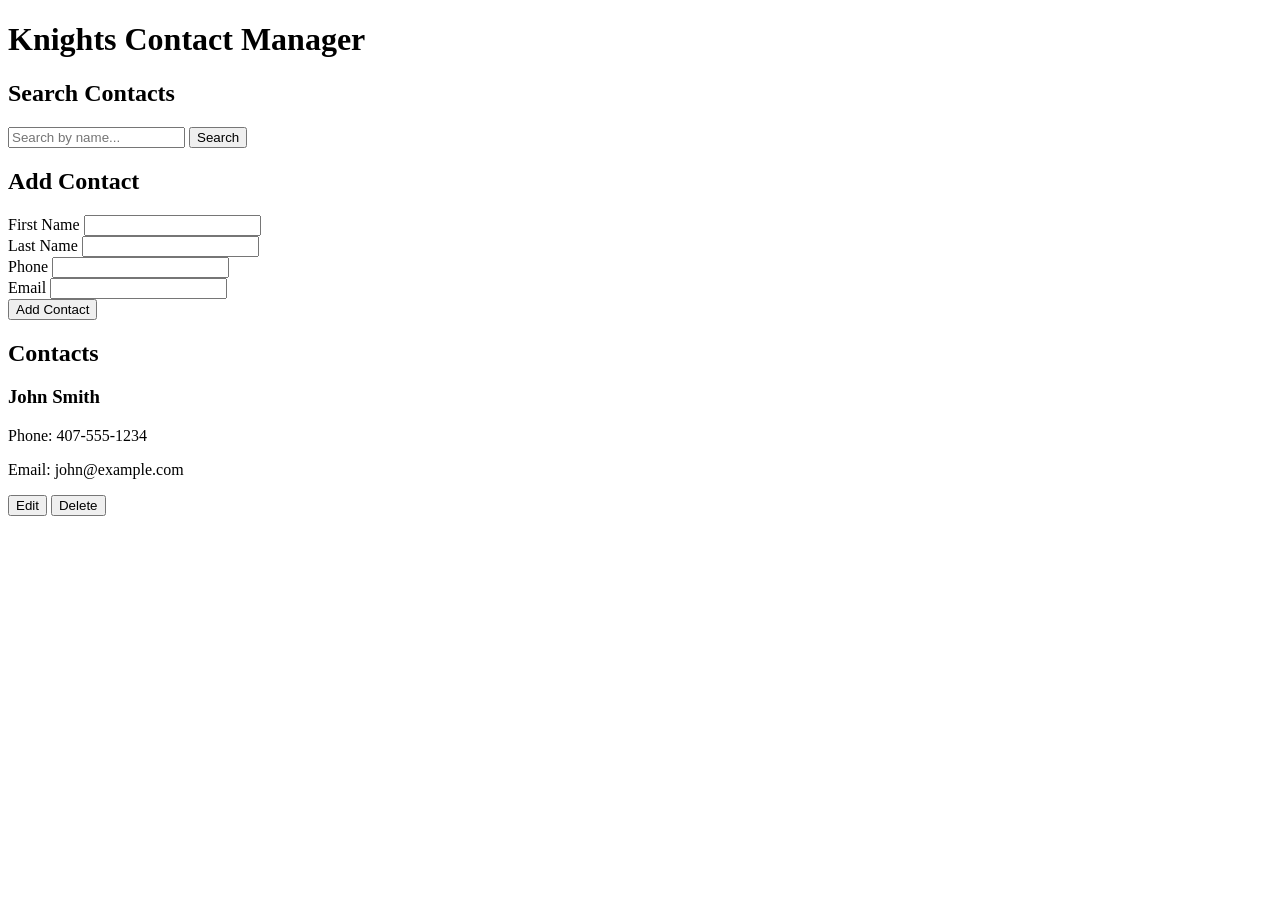
==== contacts.html @ d0effa70 "Add files via upload" ====
<!DOCTYPE html>
<html lang="en">

<head>
    <meta charset="utf-8">
    <meta name="viewport" content="width=device-width, initial-scale=1">

    <title>Contacts - Knight Contacts Manager</title>
    <link rel="stylesheet" href="styles.css">
</head>

<body>

    <main>

        <h1>Knights Contact Manager</h1>


        <!-- Search -->
        <section id="search-section">

            <h2>Search Contacts</h2>

            <input
                id="search-input"
                type="text"
                placeholder="Search by name..."
            >

            <button type="button" id="search-button">
                Search
            </button>

        </section>


        <!-- Add Contact -->
        <section id="add-contact-section">

            <h2>Add Contact</h2>

            <form id="add-contact-form">

                <div>
                    <label for="contact-first-name">First Name</label>
                    <input
                        id="contact-first-name"
                        type="text"
                        required
                    >
                </div>

                <div>
                    <label for="contact-last-name">Last Name</label>
                    <input
                        id="contact-last-name"
                        type="text"
                        required
                    >
                </div>

                <div>
                    <label for="contact-phone">Phone</label>
                    <input
                        id="contact-phone"
                        type="tel"
                    >
                </div>

                <div>
                    <label for="contact-email">Email</label>
                    <input
                        id="contact-email"
                        type="email"
                    >
                </div>

                <button type="submit">
                    Add Contact
                </button>

            </form>

        </section>


        <!-- Contact List -->
        <section id="contacts-section">

            <h2>Contacts</h2>

	    <div id="contacts-list">

        	<div class="contact-card">

        	    <div class="contact-info">
            	        <h3>John Smith</h3>
            	        <p>Phone: 407-555-1234</p>
            	        <p>Email: john@example.com</p>
            	    </div>

        	    <div class="contact-actions">
                        <button type="button">Edit</button>
                        <button type="button">Delete</button>
        	    </div>

    	        </div>

	    </div>
        </section>


        <!-- Status messages -->
        <p id="contact-status" role="status" aria-live="polite"></p>


    </main>

</body>

</html>
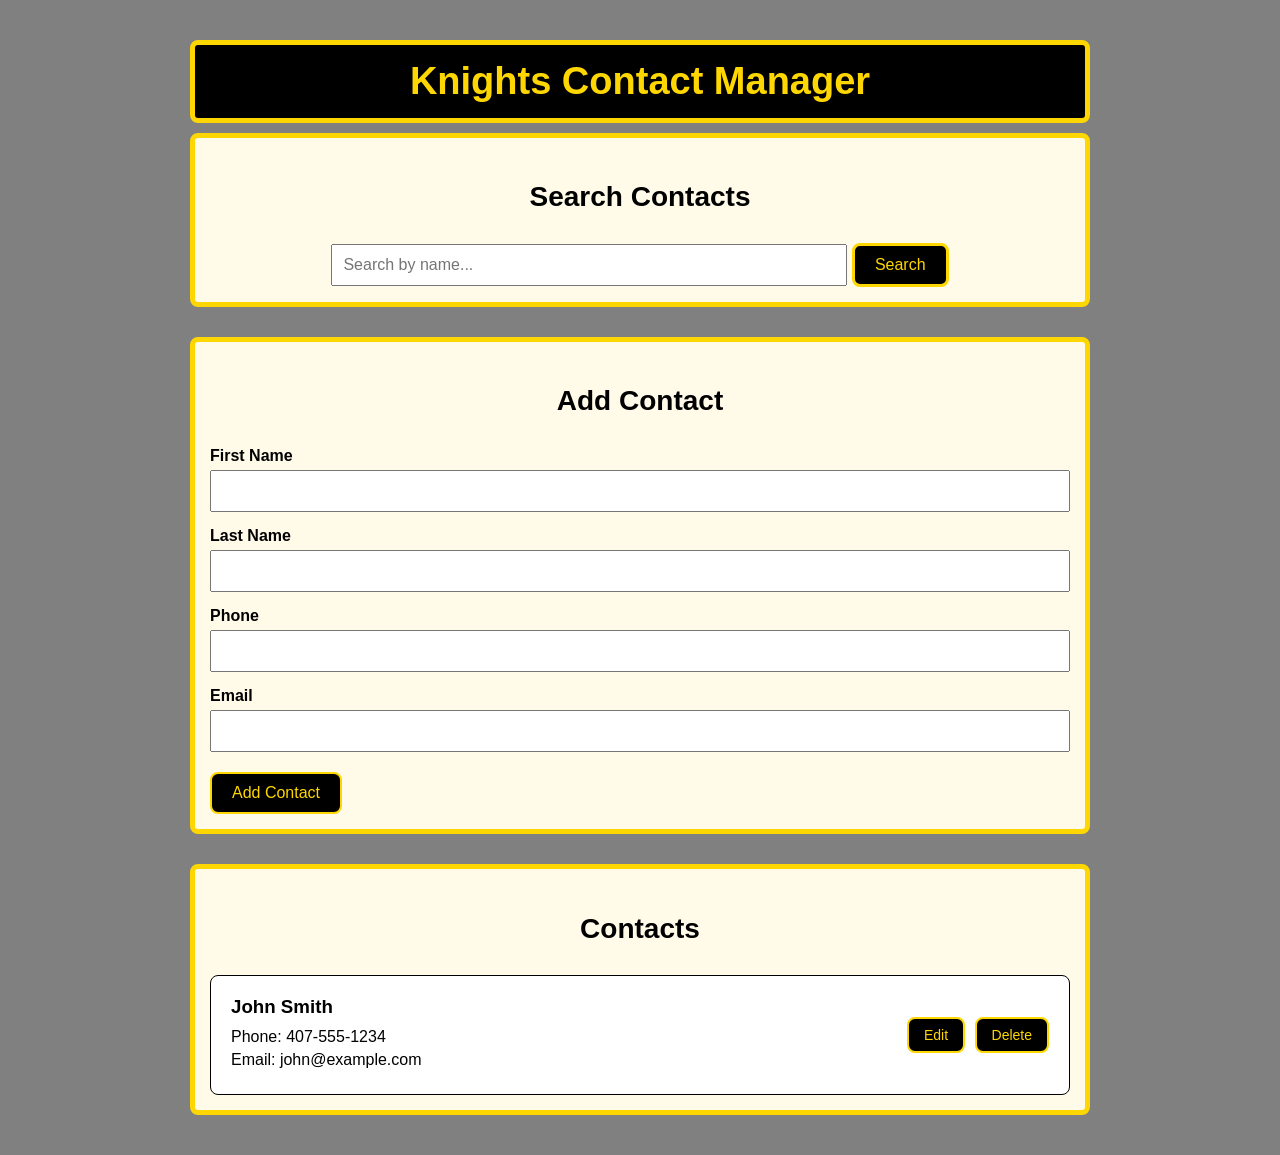
==== commit f4f9d38d: "Fix syntax error in api.js fake register" ====
--- a/contacts.html
+++ b/contacts.html
@@ -6,7 +6,7 @@
     <meta name="viewport" content="width=device-width, initial-scale=1">
 
     <title>Contacts - Knight Contacts Manager</title>
-    <link rel="stylesheet" href="styles.css">
+    <link rel="stylesheet" href="css/styles.css">
 </head>
 
 <body>
--- a/css/styles.css
+++ b/css/styles.css
@@ -0,0 +1,283 @@
+/*General Page Styling*/
+
+body {
+    margin: 0;
+    font-family: Arial, sans-serif;
+
+    background-color: grey;
+}
+
+main {
+    width: 80%;
+    max-width: 900px;
+    margin: 40px auto;
+}
+
+
+/*Headers*/
+
+h1 {
+    text-align: center;
+    font-size: 38px;
+    margin-bottom: 10px;
+
+    border: 5px solid gold;
+    padding: 15px;
+    color: gold;
+    background-color: black;
+    border-radius: 8px;
+}
+
+h2 {
+    text-align: center;
+    font-size: 28px;
+    margin-bottom: 25px;
+
+    padding: 5px;
+    color: black;
+    
+
+    display: block;
+    width: fit-content;
+    margin-left: auto;
+    margin-right: auto;
+}
+
+/*Search*/
+
+#search-section {
+    margin-bottom: 30px;
+    background-color: #FFFBE8;
+    padding: 15px;
+    margin-bottom: 30px;
+    border-radius: 8px;
+
+    border: 5px solid gold;
+    text-align: center;
+}
+
+#search-input {
+    width: 60%;
+    padding: 10px;
+    font-size: 16px;
+    box-sizing: border-box;
+}
+
+#search-button {
+    padding: 10px 20px;
+    font-size: 16px;
+    cursor: pointer;
+    background-color: black;
+    color: gold;
+    border: 3px solid gold;
+    border-radius: 8px;
+    
+}
+
+/*Add Contact*/
+
+#add-contact-section {
+    background-color: #FFFBE8;
+    padding: 15px;
+    margin-bottom: 30px;
+    border-radius: 8px;
+
+    border: 5px solid gold;
+}
+
+#add-contact-form div {
+    margin-bottom: 15px;
+}
+
+#add-contact-form label {
+    display: block;
+    margin-bottom: 5px;
+    font-weight: bold;
+}
+
+#add-contact-form input {
+    width: 100%;
+    padding: 10px;
+    font-size: 16px;
+    box-sizing: border-box;
+}
+
+#add-contact-form button {
+    background-color: black;
+    color: gold;
+    border: 2px solid gold;
+    
+    margin-top: 5px;
+    padding: 10px 20px;
+    font-size: 16px;
+    cursor: pointer;
+    border-radius: 8px;
+}
+
+/*Contact Cards*/
+
+#contacts-section {
+    margin-bottom: 30px;
+    background-color: #FFFBE8;
+    padding: 15px;
+    margin-bottom: 30px;
+    border-radius: 8px;
+
+    border: 5px solid gold;
+}
+
+#contacts-list {
+    display: flex;
+    flex-direction: column;
+    gap: 15px;
+}
+
+.contact-card {
+    background-color: white;
+    padding: 20px;
+    border-radius: 8px;
+    border: 1px solid black;
+
+    display: flex;
+    justify-content: space-between;
+    align-items: center;
+}
+
+.contact-info h3 {
+    margin-top: 0;
+    margin-bottom: 10px;
+}
+
+.contact-info p {
+    margin: 5px 0;
+}
+
+.contact-actions button {
+    background-color: black;
+    border: 2px solid gold;
+    color: gold;
+    border-radius: 5px;
+    padding: 8px 15px;
+    margin-left: 5px;
+    font-size: 14px;
+    cursor: pointer;
+    border-radius: 8px;
+}
+
+/*For Index.html Sign In*/
+
+
+#form-signin .field {
+    margin-bottom: 20px;
+}
+
+#form-signin label {
+    display: block;
+    margin-bottom: 8px;
+    font-weight: bold;
+    text-align: center;
+    font-size: 26px;
+}
+
+#form-signin input {
+    width: 60%;
+    padding: 10px;
+    font-size: 16px;
+    box-sizing: border-box;
+}
+
+#form-signin button {
+    background-color: black;
+    color: gold;
+    border: 2px solid gold;
+    border-radius: 8px;
+
+    padding: 10px 20px;
+    font-size: 16px;
+    cursor: pointer;
+}
+
+#form-signin {
+    background-color: #FFFBE8;
+    padding: 30px;
+    border: 5px solid gold;
+    border-radius: 8px;
+
+    width: 70%;
+    margin: 0 auto;
+    box-sizing: border-box;
+
+    text-align: center;
+}
+
+/* For register.html */
+
+#form-register {
+    background-color: #FFFBE8;
+    padding: 30px;
+    border: 5px solid gold;
+    border-radius: 8px;
+
+    width: 70%;
+    margin: 0 auto;
+    box-sizing: border-box;
+
+    text-align: center;
+}
+
+#form-register .field {
+    margin-bottom: 20px;
+}
+
+#form-register label {
+    display: block;
+    margin-bottom: 8px;
+    font-weight: bold;
+    text-align: center;
+    font-size: 26px;
+}
+
+#form-register input {
+    width: 60%;
+    padding: 10px;
+    font-size: 16px;
+    box-sizing: border-box;
+}
+
+#form-register button {
+    background-color: black;
+    color: gold;
+    border: 2px solid gold;
+    border-radius: 8px;
+
+    padding: 10px 20px;
+    font-size: 16px;
+    cursor: pointer;
+}
+
+#form-register + p {
+    background-color: #FFFBE8;
+    padding: 15px;
+    border: 5px solid gold;
+    border-radius: 8px;
+
+    width: 70%;
+    margin: 20px auto 0;
+    box-sizing: border-box;
+
+    text-align: center;
+}
+
+#form-register + p a {
+    display: inline-block;
+
+    background-color: black;
+    color: gold;
+    border: 2px solid gold;
+    border-radius: 8px;
+
+    padding: 8px 15px;
+    margin-left: 5px;
+
+    text-decoration: none;
+}
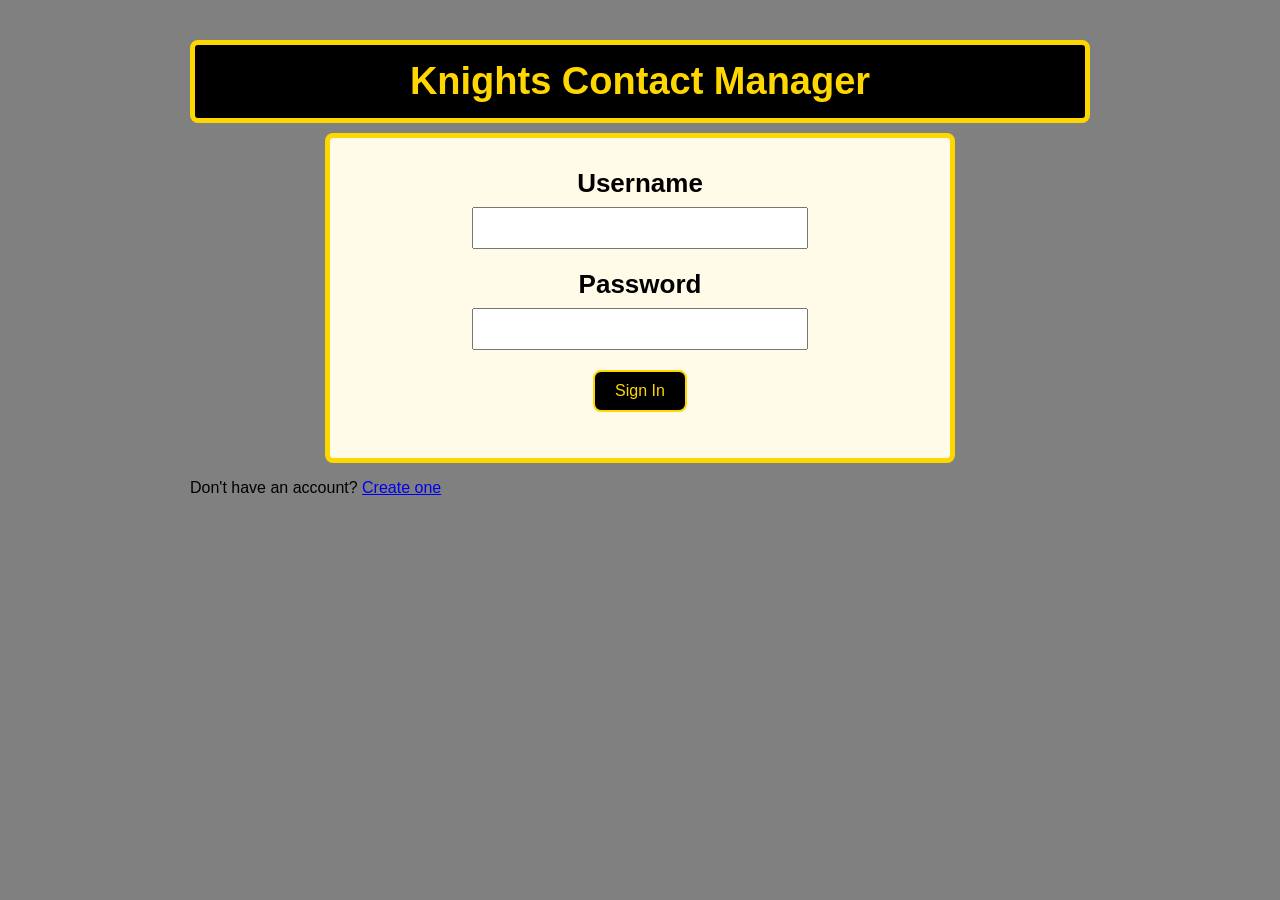
==== commit ef46f74c: "Add sign-out and redirect to sign-in when not logged in" ====
--- a/contacts.html
+++ b/contacts.html
@@ -6,6 +6,7 @@
     <meta name="viewport" content="width=device-width, initial-scale=1">
 
     <title>Contacts - Knight Contacts Manager</title>
+        <link rel="stylesheet" href="https://fonts.googleapis.com/css2?family=Outfit:wght@400;500;600;700&display=swap">
     <link rel="stylesheet" href="css/styles.css">
 </head>
 
@@ -14,6 +15,10 @@
     <main>
 
         <h1>Knights Contact Manager</h1>
+                <div class="user-bar">
+            <p id="welcome"></p>
+            <button type="button" id="signout-button">Sign out</button>
+        </div>
 
 
         <!-- Search -->
@@ -115,7 +120,8 @@
 
 
     </main>
-
+        <script src="js/api.js"></script>
+        <script src="js/contacts.js"></script>
 </body>
 
 </html>
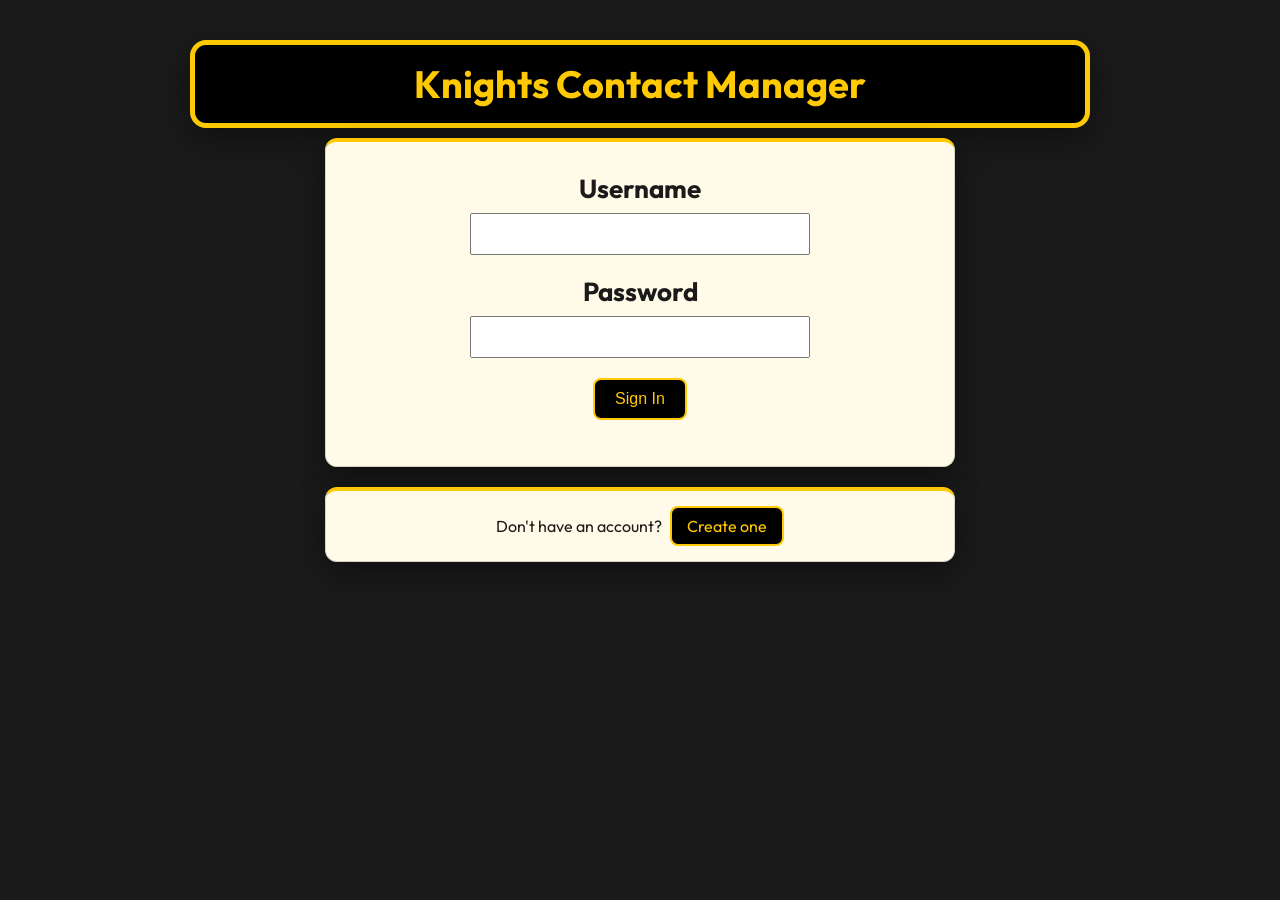
==== commit 54b36b26: "Add contact search with results shown under the search box" ====
--- a/contacts.html
+++ b/contacts.html
@@ -26,17 +26,38 @@
 
             <h2>Search Contacts</h2>
 
-            <input
-                id="search-input"
-                type="text"
-                placeholder="Search by name..."
-            >
-
-            <button type="button" id="search-button">
-                Search
-            </button>
+                        <form id="search-form" role="search">
+                <input id="search-input" type="search" placeholder="Search by name..." aria-label="Search contacts">
+                <button type="submit" id="search-button">Search</button>
+            </form>
 
         </section>
+
+         <!-- Contact List -->
+        <section id="contacts-section">
+
+            <h2>Contacts</h2>
+
+	    <div id="contacts-list">
+
+        	<div class="contact-card">
+
+        	    <div class="contact-info">
+            	        <h3>John Smith</h3>
+            	        <p>Phone: 407-555-1234</p>
+            	        <p>Email: john@example.com</p>
+            	    </div>
+
+        	    <div class="contact-actions">
+                        <button type="button">Edit</button>
+                        <button type="button">Delete</button>
+        	    </div>
+
+    	        </div>
+
+	    </div>
+        </section>
+
 
 
         <!-- Add Contact -->
@@ -89,31 +110,7 @@
         </section>
 
 
-        <!-- Contact List -->
-        <section id="contacts-section">
-
-            <h2>Contacts</h2>
-
-	    <div id="contacts-list">
-
-        	<div class="contact-card">
-
-        	    <div class="contact-info">
-            	        <h3>John Smith</h3>
-            	        <p>Phone: 407-555-1234</p>
-            	        <p>Email: john@example.com</p>
-            	    </div>
-
-        	    <div class="contact-actions">
-                        <button type="button">Edit</button>
-                        <button type="button">Delete</button>
-        	    </div>
-
-    	        </div>
-
-	    </div>
-        </section>
-
+       
 
         <!-- Status messages -->
         <p id="contact-status" role="status" aria-live="polite"></p>
--- a/css/styles.css
+++ b/css/styles.css
@@ -1,10 +1,21 @@
 /*General Page Styling*/
+
+
+:root {
+    --black: #111111;
+    --gold: #FFC904;
+    --cream: #FFFBE8;
+    --page: #EDEBE6;
+    --text: #1A1A1A;
+    --border: #D9D3C3;
+    --radius: 12px;
+}
 
 body {
     margin: 0;
-    font-family: Arial, sans-serif;
-
-    background-color: grey;
+    font-family: 'Outfit', system-ui, sans-serif;
+    background-color: #1a1a1a;
+    color: var(--cream);
 }
 
 main {
@@ -21,11 +32,12 @@
     font-size: 38px;
     margin-bottom: 10px;
 
-    border: 5px solid gold;
-    padding: 15px;
-    color: gold;
-    background-color: black;
-    border-radius: 8px;
+    border: 5px solid var(--gold);
+    padding: 15px;
+    color: var(--gold);
+    background-color: black;
+    border-radius: 16px;
+    box-shadow: 0 10px 30px rgba(0, 0, 0, 0.4);
 }
 
 h2 {
@@ -52,13 +64,13 @@
     margin-bottom: 30px;
     border-radius: 8px;
 
-    border: 5px solid gold;
+    border: 5px solid var(--gold);
     text-align: center;
 }
 
 #search-input {
     width: 60%;
-    padding: 10px;
+    padding: 12px;
     font-size: 16px;
     box-sizing: border-box;
 }
@@ -68,8 +80,8 @@
     font-size: 16px;
     cursor: pointer;
     background-color: black;
-    color: gold;
-    border: 3px solid gold;
+    color: var(--gold);
+    border: 3px solid var(--gold);
     border-radius: 8px;
     
 }
@@ -82,7 +94,7 @@
     margin-bottom: 30px;
     border-radius: 8px;
 
-    border: 5px solid gold;
+    border: 5px solid var(--gold);
 }
 
 #add-contact-form div {
@@ -104,8 +116,8 @@
 
 #add-contact-form button {
     background-color: black;
-    color: gold;
-    border: 2px solid gold;
+    color: var(--gold);
+    border: 2px solid var(--gold);
     
     margin-top: 5px;
     padding: 10px 20px;
@@ -123,7 +135,7 @@
     margin-bottom: 30px;
     border-radius: 8px;
 
-    border: 5px solid gold;
+    border: 5px solid var(--gold);
 }
 
 #contacts-list {
@@ -154,8 +166,8 @@
 
 .contact-actions button {
     background-color: black;
-    border: 2px solid gold;
-    color: gold;
+    border: 2px solid var(--gold);
+    color: var(--gold);
     border-radius: 5px;
     padding: 8px 15px;
     margin-left: 5px;
@@ -188,8 +200,8 @@
 
 #form-signin button {
     background-color: black;
-    color: gold;
-    border: 2px solid gold;
+    color: var(--gold);
+    border: 2px solid var(--gold);
     border-radius: 8px;
 
     padding: 10px 20px;
@@ -200,7 +212,7 @@
 #form-signin {
     background-color: #FFFBE8;
     padding: 30px;
-    border: 5px solid gold;
+    border: 5px solid var(--gold);
     border-radius: 8px;
 
     width: 70%;
@@ -215,7 +227,7 @@
 #form-register {
     background-color: #FFFBE8;
     padding: 30px;
-    border: 5px solid gold;
+    border: 5px solid var(--gold);
     border-radius: 8px;
 
     width: 70%;
@@ -246,8 +258,8 @@
 
 #form-register button {
     background-color: black;
-    color: gold;
-    border: 2px solid gold;
+    color: var(--gold);
+    border: 2px solid var(--gold);
     border-radius: 8px;
 
     padding: 10px 20px;
@@ -255,10 +267,11 @@
     cursor: pointer;
 }
 
-#form-register + p {
-    background-color: #FFFBE8;
-    padding: 15px;
-    border: 5px solid gold;
+#form-register + p,
+#form-signin + p {
+    background-color: #FFFBE8;
+    padding: 15px;
+    border: 5px solid var(--gold);
     border-radius: 8px;
 
     width: 70%;
@@ -268,12 +281,13 @@
     text-align: center;
 }
 
-#form-register + p a {
+#form-register + p a,
+#form-signin + p a  {
     display: inline-block;
 
     background-color: black;
-    color: gold;
-    border: 2px solid gold;
+    color: var(--gold);
+    border: 2px solid var(--gold);
     border-radius: 8px;
 
     padding: 8px 15px;
@@ -281,3 +295,40 @@
 
     text-decoration: none;
 }
+
+/* Modern card look */
+#search-section,
+#add-contact-section,
+#contacts-section,
+#form-signin,
+#form-register,
+#form-signin + p,
+#form-register + p {
+    border: 1px solid var(--border);
+    border-top: 4px solid var(--gold);
+    border-radius: var(--radius);
+    box-shadow: 0 10px 30px rgba(0, 0, 0, 0.4);
+    color: var(--text);
+}
+
+/* Signed-in bar */
+.user-bar {
+    display: flex;
+    justify-content: space-between;
+    align-items: center;
+    margin: 10px 0 20px;
+}
+
+.user-bar p {
+    margin: 0;
+}
+
+#signout-button {
+    background-color: transparent;
+    color: var(--gold);
+    border: 2px solid var(--gold);
+    border-radius: 8px;
+    padding: 8px 16px;
+    font-size: 15px;
+    cursor: pointer;
+}
